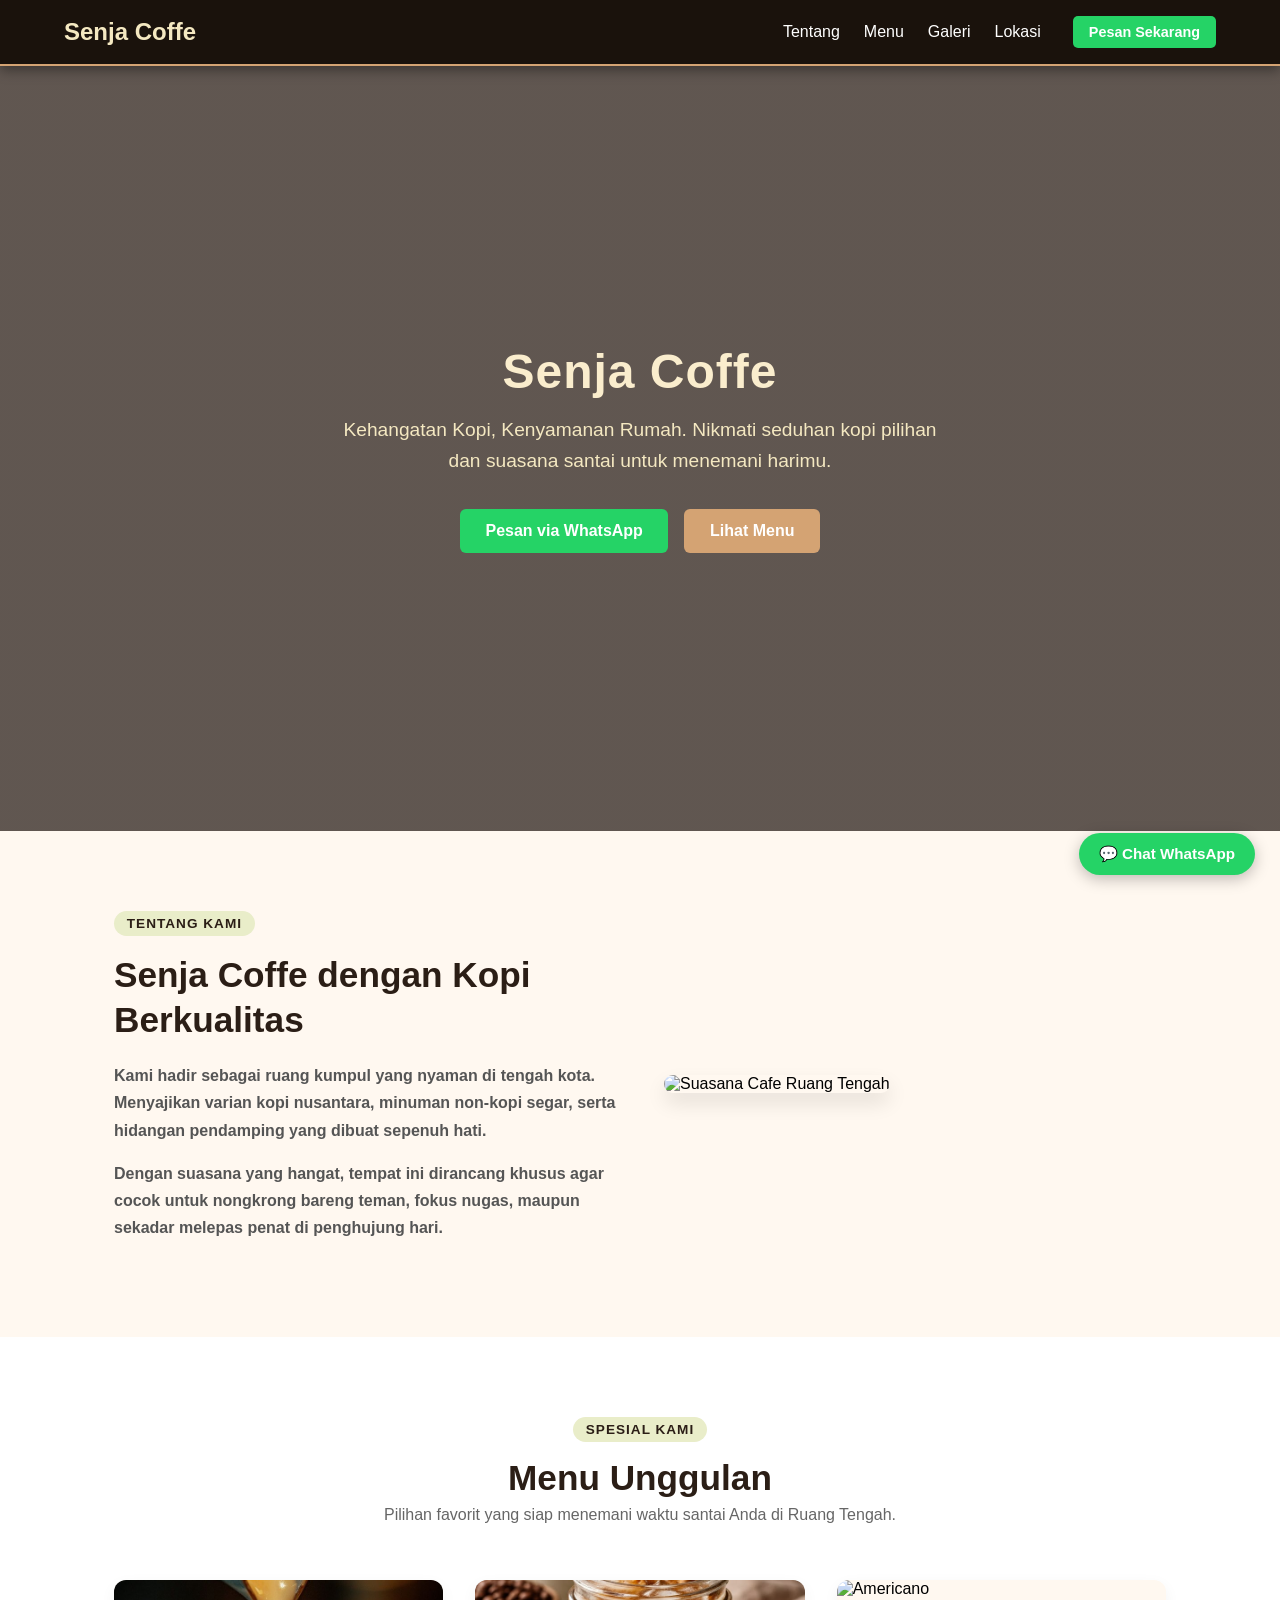
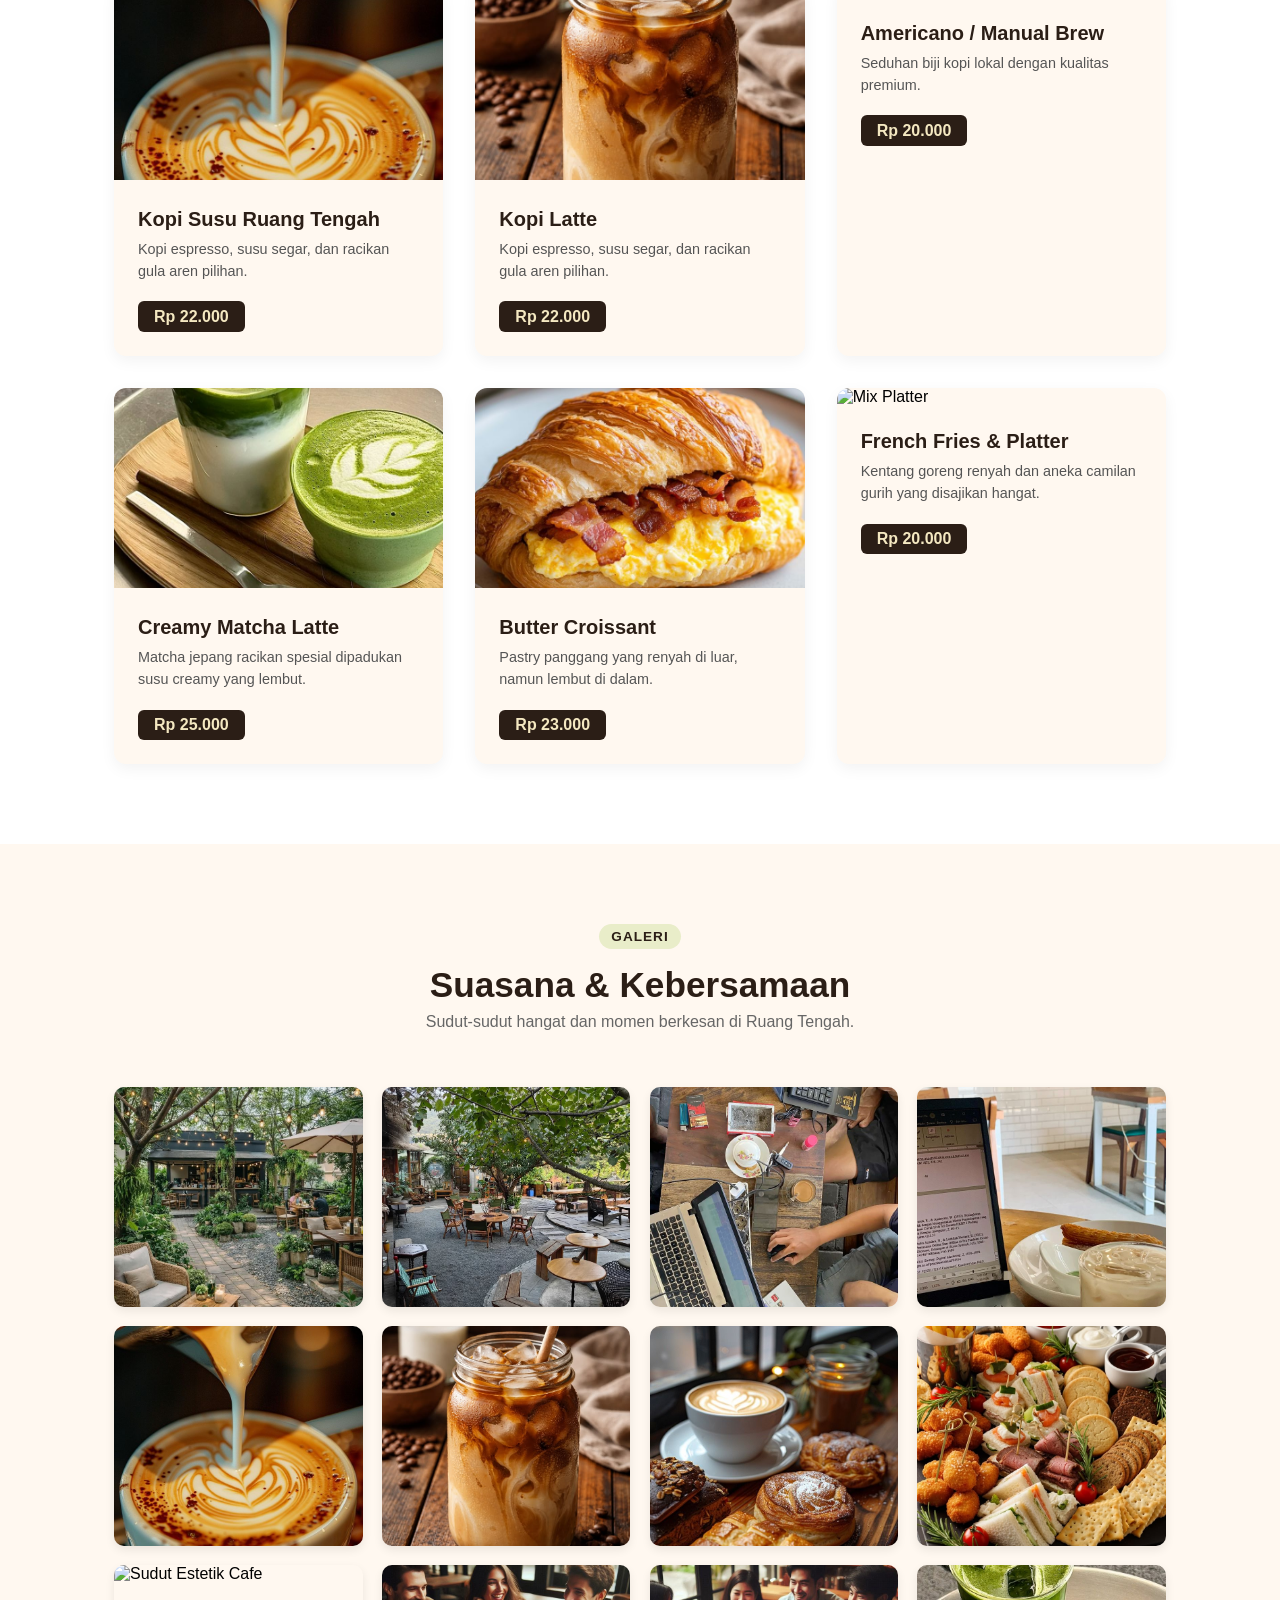
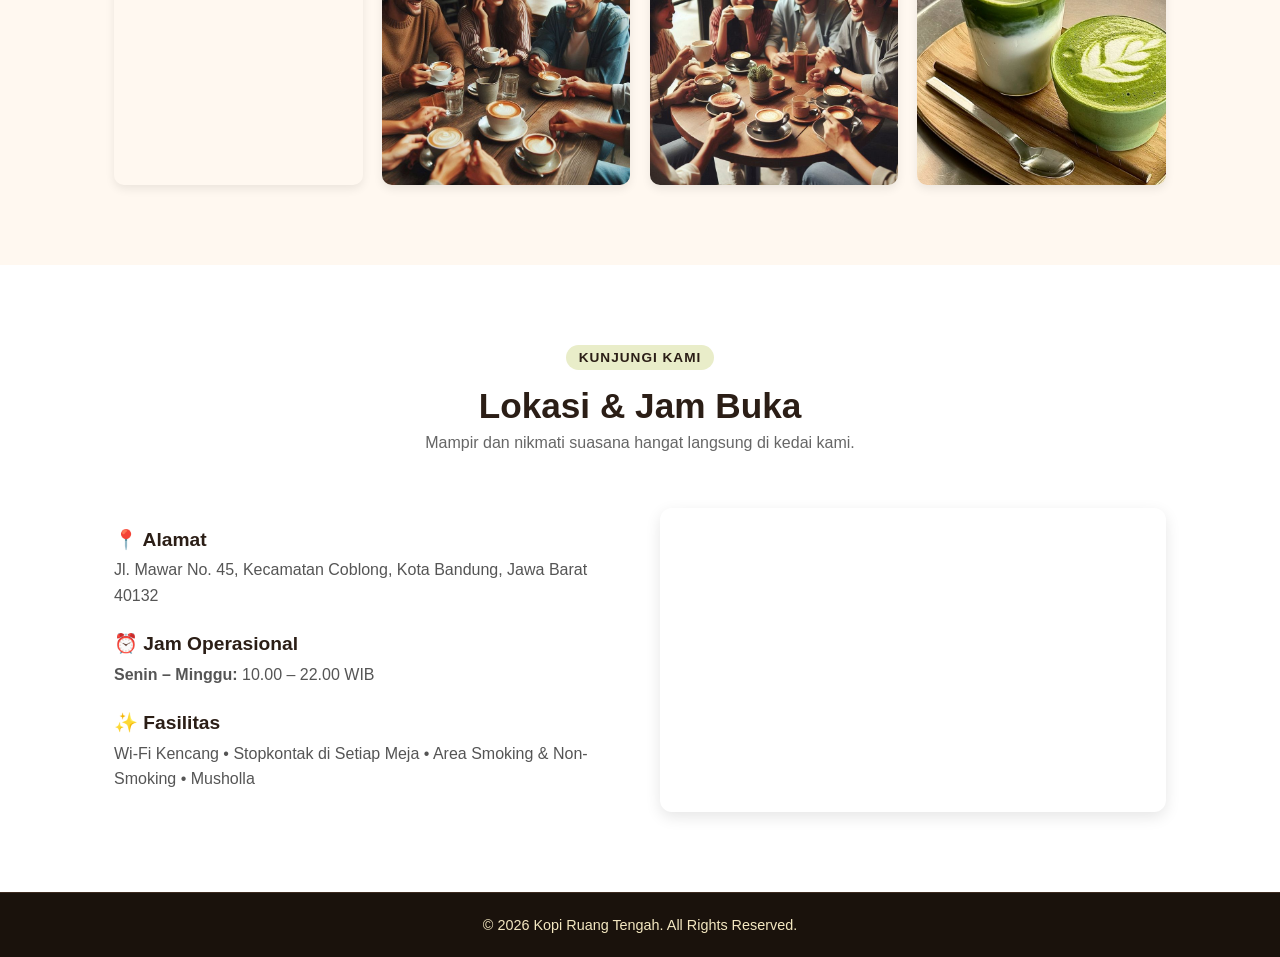
==== Documents/Ark.dev/paket-paket/paket bronze A/website coffe paket bronze/index.html @ f7f260b8 "menambahkan google nalitic" ====
<!DOCTYPE html>
<html lang="en">
<head>
    <meta charset="UTF-8">
    <meta name="viewport" content="width=device-width, initial-scale=1.0">
    <link rel="stylesheet" href="index.css">
    <!-- KODE DASHBOARD ANALITIK (Ditempel di sini) -->
     <script async src="https://www.googletagmanager.com/gtag/js?id=G-XXXXXXX"></script>
    <title>Document</title>
</head>
<body>
    <nav class="navbar">
  <div class="logo">Senja Coffe</div>

  <!-- Tombol Hamburger untuk HP -->
  <button class="menu-toggle" id="mobile-menu" aria-label="Toggle Menu">
    <span class="bar"></span>
    <span class="bar"></span>
    <span class="bar"></span>
  </button>

  <!-- Menu Navigasi + Tombol Pesan -->
  <div class="nav-menu">
    <ul class="nav-links">
      <li><a href="#about">Tentang</a></li>
      <li><a href="#menu">Menu</a></li>
      <li><a href="#galeri">Galeri</a></li>
      <li><a href="#lokasi">Lokasi</a></li>
    </ul>
    <a href="https://wa.me/6281234567890?text=Halo%20Ruang%20Tengah,%20saya%20mau%20pesan" class="btn-nav-order" target="_blank">Pesan Sekarang</a>
  </div>
</nav>

<!-- HERO SECTION -->
  <section class="hero">
    <div class="hero-content">
      <h1>Senja Coffe</h1>
      <p>Kehangatan Kopi, Kenyamanan Rumah. Nikmati seduhan kopi pilihan dan suasana santai untuk menemani harimu.</p>
      <div class="hero-buttons">
        <a href="https://wa.me/6281234567890?text=Halo%20Ruang%20Tengah,%20saya%20mau%20pesan/reservasi" class="btn btn-primary" target="_blank">Pesan via WhatsApp</a>
        <a href="#menu" class="btn btn-secondary">Lihat Menu</a>
      </div>
    </div>
  </section>
  <!-- hero section end -->

  <!-- TENTANG KAMI SECTION -->
  <section id="about" class="about-section">
    <div class="container">
      <div class="about-content">
        <div class="about-text">
          <span class="badge">Tentang Kami</span>
          <h2>Senja Coffe dengan Kopi Berkualitas</h2>
          <p>
            Kami hadir sebagai ruang kumpul yang nyaman di tengah kota. Menyajikan varian kopi nusantara, minuman non-kopi segar, serta hidangan pendamping yang dibuat sepenuh hati.
          </p>
          <p>
            Dengan suasana yang hangat, tempat ini dirancang khusus agar cocok untuk nongkrong bareng teman, fokus nugas, maupun sekadar melepas penat di penghujung hari.
          </p>
        </div>
        <div class="about-image">
          <img src="https://images.unsplash.com/photo-1554118811-1e0d58224f24?q=80&w=800&auto=format&fit=crop" alt="Suasana Cafe Ruang Tengah">
        </div>
      </div>
    </div>
  </section>
  <!-- tentag kami section end -->


  <!-- MENU UNGGULAN SECTION -->
  <section id="menu" class="menu-section">
    <div class="container">
      <div class="section-header">
        <span class="badge">Spesial Kami</span>
        <h2>Menu Unggulan</h2>
        <p>Pilihan favorit yang siap menemani waktu santai Anda di Ruang Tengah.</p>
      </div>
      
      <div class="menu-grid">
        <!-- Menu 1 -->
        <div class="menu-card">
          <img src="image/menu kopi gula aren (1).jpg" alt="Kopi Susu Aren">
          <div class="menu-info">
            <h3>Kopi Susu Ruang Tengah</h3>
            <p>Kopi espresso, susu segar, dan racikan gula aren pilihan.</p>
            <span class="price">Rp 22.000</span>
          </div>
        </div>
        <div class="menu-card">
          <!-- menu 5 -->
          <img src="image/menu kopi gula aren (2).jpg" alt="Kopi Susu Aren">
          <div class="menu-info">
            <h3>Kopi Latte</h3>
            <p>Kopi espresso, susu segar, dan racikan gula aren pilihan.</p>
            <span class="price">Rp 22.000</span>
          </div>
        </div>

        <!-- Menu 2 -->
        <div class="menu-card">
          <img src="https://images.unsplash.com/photo-1551030173-122aabc4489c?q=80&w=400&auto=format&fit=crop" alt="Americano">
          <div class="menu-info">
            <h3>Americano / Manual Brew</h3>
            <p>Seduhan biji kopi lokal dengan kualitas premium.</p>
            <span class="price">Rp 20.000</span>
          </div>
        </div>

        <!-- Menu 3 -->
        <div class="menu-card">
          <img src="image/matcha  _ matcha latte _ matcha aesthetic _ iced….jpg" alt="Matcha Latte">
          <div class="menu-info">
            <h3>Creamy Matcha Latte</h3>
            <p>Matcha jepang racikan spesial dipadukan susu creamy yang lembut.</p>
            <span class="price">Rp 25.000</span>
          </div>
        </div>

        <!-- Menu 4 -->
        <div class="menu-card">
          <img src="image/🥐 Croissant Breakfast Sandwich 🎨 A buttery….jpg" alt="Croissant">
          <div class="menu-info">
            <h3>Butter Croissant</h3>
            <p>Pastry panggang yang renyah di luar, namun lembut di dalam.</p>
            <span class="price">Rp 23.000</span>
          </div>
        </div>

        <!-- Menu 5 -->
        <div class="menu-card">
          <img src="https://images.unsplash.com/photo-1630384060421-cb20d0e0649d?q=80&w=400&auto=format&fit=crop" alt="Mix Platter">
          <div class="menu-info">
            <h3>French Fries & Platter</h3>
            <p>Kentang goreng renyah dan aneka camilan gurih yang disajikan hangat.</p>
            <span class="price">Rp 20.000</span>
          </div>
        </div>
      </div>
    </div>
     <!-- MENU UNGGULAN SECTION end-->
  </section>



  <!-- GALERI FOTO SECTION -->
  <section id="galeri" class="gallery-section">
    <div class="container">
      <div class="section-header">
        <span class="badge">Galeri</span>
        <h2>Suasana & Kebersamaan</h2>
        <p>Sudut-sudut hangat dan momen berkesan di Ruang Tengah.</p>
      </div>

     <div class="gallery-grid">
        <!-- Foto 1 -->
        <div class="gallery-item">
          <img src="image/area outdor.jpg" alt="Suasana Indoor Cafe">
          <div class="gallery-overlay"><span>Area Indoor</span></div>
        </div>
        <!-- Foto 2 -->
        <div class="gallery-item">
          <img src="image/area outgor 2.jpg" alt="Area Outdoor">
          <div class="gallery-overlay"><span>Area Outdoor</span></div>
        </div>
        <!-- Foto 3 -->
        <div class="gallery-item">
          <img src="image/area nugas 1 (1).jpg" alt="Area Kerja / Nugas">
          <div class="gallery-overlay"><span>Area Nugas</span></div>
        </div>
        <!-- Foto 4 -->
        <div class="gallery-item">
          <img src="image/area nugas 1 (2).jpg" alt="Area Nugas">
          <div class="gallery-overlay"><span>Area Nugas/span></div>
        </div>
        <!-- Foto 5 -->
        <div class="gallery-item">
          <img src="image/menu kopi gula aren (1).jpg" alt="Kopi Susu Aren">
          <div class="gallery-overlay"><span>Kopi Susu Aren</span></div>
        </div>
        <!-- Foto 6 -->
        <div class="gallery-item">
          <img src="image/menu kopi gula aren (2).jpg" alt="Matcha Latte">
          <div class="gallery-overlay"><span>Coffe Eskola </span></div>
        </div>
        <!-- Foto 7 -->
        <div class="gallery-item">
          <img src="image/freh pastry.jpg" alt="Croissant Pastry">
          <div class="gallery-overlay"><span>Fresh Pastry</span></div>
        </div>
        <!-- Foto 8 -->
        <div class="gallery-item">
          <img src="image/snack platter.jpg" alt="Snack Platter">
          <div class="gallery-overlay"><span>Snack Platter</span></div>
        </div>
        <!-- Foto 9 -->
        <div class="gallery-item">
          <img src="https://picsum.photos/id/225/500/500" alt="Sudut Estetik Cafe">
          <div class="gallery-overlay"><span>Sudut Estetik</span></div>
        </div>
        <!-- Foto 10 -->
        <div class="gallery-item">
          <img src="image/momen kebersamaan (1).jpg" alt="Pengunjung Cafe">
          <div class="gallery-overlay"><span>Momen Kebersamaan</span></div>
        </div>
        <!-- Foto 11 -->
        <div class="gallery-item">
          <img src="image/momen kebersamaan (2).jpg" alt="Pengunjung Cafe">
          <div class="gallery-overlay"><span>Momen Kebersamaan</span></div>
        </div>
        <div class="gallery-item">
          <img src="image/matcha  _ matcha latte _ matcha aesthetic _ iced….jpg" alt="Matcha latte">
          <div class="gallery-overlay"><span>Matcha Latte</span></div>
        </div>
      </div>
    </div>
  </section>



  <!-- lokasi -->
   <!-- LOKASI & OPERASIONAL SECTION -->
  <section id="lokasi" class="location-section">
    <div class="container">
      <div class="section-header">
        <span class="badge">Kunjungi Kami</span>
        <h2>Lokasi & Jam Buka</h2>
        <p>Mampir dan nikmati suasana hangat langsung di kedai kami.</p>
      </div>

      <div class="location-content">
        <!-- Informasi Alamat & Jam Buka -->
        <div class="location-info">
          <div class="info-item">
            <h3>📍 Alamat</h3>
            <p>Jl. Mawar No. 45, Kecamatan Coblong, Kota Bandung, Jawa Barat 40132</p>
          </div>
          <div class="info-item">
            <h3>⏰ Jam Operasional</h3>
            <p><strong>Senin – Minggu:</strong> 10.00 – 22.00 WIB</p>
          </div>
          <div class="info-item">
            <h3>✨ Fasilitas</h3>
            <p>Wi-Fi Kencang • Stopkontak di Setiap Meja • Area Smoking & Non-Smoking • Musholla</p>
          </div>
        </div>

        <!-- Peta Google Maps (Embed) -->
        <div class="location-map">
          <iframe 
            src="https://www.google.com/maps/embed?pb=!1m18!1m12!1m3!1d3960.9702202613295!2d107.6117583!3d-6.8929553!2m3!1f0!2f0!3f0!3m2!1i1024!2i768!4f13.1!3m3!1m2!1s0x2e68e6579f1f0a17%3A0x6b86e2467d013098!2sBandung%2C%20West%20Java!5e0!3m2!1sen!2sid!4v1700000000000!5m2!1sen!2sid" 
            width="100%" 
            height="300" 
            style="border:0; border-radius: 12px;" 
            allowfullscreen="" 
            loading="lazy" 
            referrerpolicy="no-referrer-when-downgrade">
          </iframe>
        </div>
      </div>
    </div>
  </section>

  <!-- FOOTER -->
  <footer class="footer">
    <div class="container">
      <p>&copy; 2026 Kopi Ruang Tengah. All Rights Reserved.</p>
    </div>
  </footer>

  <!-- TOMBOL WHATSAPP MELAYANG (Floating Button) -->
  <a href="https://wa.me/6281234567890?text=Halo%20Ruang%20Tengah,%20saya%20mau%20tanya/reservasi" class="wa-float" target="_blank" aria-label="Chat WhatsApp">
    💬 Chat WhatsApp
  </a>
  <!-- lokasi end -->
<script src="index.js"></script>
<!-- Google tag (gtag.js) -->
<script async src="https://www.googletagmanager.com/gtag/js?id=G-57YLE1JMXP"></script>
<script>
  window.dataLayer = window.dataLayer || [];
  function gtag(){dataLayer.push(arguments);}
  gtag('js', new Date());

  gtag('config', 'G-57YLE1JMXP');
</script></body>
</html>
---- Documents/Ark.dev/paket-paket/paket bronze A/website coffe paket bronze/index.css ----
* {
  margin: 0;
  padding: 0;
  box-sizing: border-box;
  font-family: 'Segoe UI', Tahoma, Geneva, Verdana, sans-serif;
}

/* ////////////////////NAVBAR DESKTOP//////////// */
.navbar {
  display: flex;
  justify-content: space-between;
  align-items: center;
  padding: 1rem 5%;
  background-color: #1a120c; /* Warna lebih gelap dari background hero agar tidak menyatu */
  position: sticky;
  top: 0;
  z-index: 100;
  border-bottom: 2px solid #d4a373; /* Garis pembatas emas/krem yang tegas */
  box-shadow: 0 4px 12px rgba(0, 0, 0, 0.4); /* Efek bayangan memisahkan navbar dari hero */
}

.logo {
  color: #f4e8c1;
  font-size: 1.5rem;
  font-weight: bold;
}

.nav-menu {
  display: flex;
  align-items: center;
  gap: 2rem;
}

.nav-links {
  display: flex;
  list-style: none;
  gap: 1.5rem;
}

.nav-links li a {
  color: #fff;
  text-decoration: none;
  transition: 0.3s;
}

.nav-links li a:hover {
  color: #d4a373;
}

/* Tombol Pesan Sekarang di Navbar */
.btn-nav-order {
  background-color: #25d366; /* Warna hijau WhatsApp */
  color: #fff;
  padding: 0.5rem 1rem;
  border-radius: 5px;
  text-decoration: none;
  font-weight: bold;
  font-size: 0.9rem;
  transition: 0.3s;
}

.btn-nav-order:hover {
  background-color: #1eb954;
}

/* Tombol Hamburger (Awalnya tersembunyi di Desktop) */
.menu-toggle {
  display: none;
  flex-direction: column;
  justify-content: space-between;
  width: 30px;
  height: 21px;
  background: transparent;
  border: none;
  cursor: pointer;
}

.menu-toggle .bar {
  height: 3px;
  width: 100%;
  background-color: #f4e8c1;
  border-radius: 10px;
}

/* RESPONSIVE LAYOUT (Tampilan HP / Bar Kecil) */
@media (max-width: 768px) {
  .menu-toggle {
    display: flex; /* Tampilkan tombol hamburger di HP */
  }

  .nav-menu {
    position: absolute;
    top: 100%;
    left: 0;
    width: 100%;
    background-color: #2b1e16;
    flex-direction: column;
    padding: 1.5rem 0;
    gap: 1.2rem;
    display: none; /* Disembunyikan sebelum di-klik */
    border-top: 1px solid #3d2b20;
  }

  /* Kelas aktif saat tombol hamburger di-klik */
  .nav-menu.active {
    display: flex;
  }

  .nav-links {
    flex-direction: column;
    align-items: center;
    gap: 1rem;
  }
}
/* navbar end//////////////////// */



/* /////////////////HERO SECTION */
.hero {
  background: linear-gradient(rgba(43, 30, 22, 0.75), rgba(43, 30, 22, 0.75)), 
              url('https://images.unsplash.com/photo-1501339847302-ac426a4a7cbb?q=80&w=1200&auto=format&fit=crop') center/cover no-repeat;
  height: 85vh;
  display: flex;
  justify-content: center;
  align-items: center;
  text-align: center;
  color: #fff;
  padding: 0 1.5rem;
}

.hero-content h1 {
  font-size: 3rem;
  margin-bottom: 1rem;
  color: #faedcd; /* Warna krem hangat */
  letter-spacing: 1px;
}

.hero-content p {
  font-size: 1.2rem;
  max-width: 600px;
  margin: 0 auto 2rem auto;
  color: #f4e8c1;
  line-height: 1.6;
}

.hero-buttons {
  display: flex;
  justify-content: center;
  gap: 1rem;
  flex-wrap: wrap;
}

/* STYLE TOMBOL HERO */
.btn {
  display: inline-block;
  padding: 0.8rem 1.6rem;
  border-radius: 6px;
  text-decoration: none;
  font-weight: bold;
  font-size: 1rem;
  transition: 0.3s;
}

.btn-primary {
  background-color: #25d366;
  color: #fff;
}

.btn-primary:hover {
  background-color: #1eb954;
  transform: translateY(-2px);
}

.btn-secondary {
  background-color: #d4a373;
  color: #fff;
}

.btn-secondary:hover {
  background-color: #bc8a5f;
  transform: translateY(-2px);
}

/* RESPONSIVE HERO DI HP */
@media (max-width: 768px) {
  .hero {
    height: 75vh;
  }
  
  .hero-content h1 {
    font-size: 2.1rem;
  }
  
  .hero-content p {
    font-size: 1rem;
  }

  .hero-buttons {
    flex-direction: column;
    gap: 0.8rem;
  }

  .btn {
    width: 100%;
  }
}
/* hero section */

/* CONTAINER UTAMA */
.container {
  max-width: 1100px;
  margin: 0 auto;
  padding: 0 1.5rem;
}

/* SECTION TENTANG KAMI */
.about-section {
  padding: 5rem 0;
  background-color: #fff8f0; /* Warna krem lembut/warm */
}

.about-content {
  display: flex;
  align-items: center;
  gap: 3rem;
}

.about-text {
  flex: 1;
}

.badge {
  display: inline-block;
  background-color: #e9edc9;
  color: #2b1e16;
  padding: 0.3rem 0.8rem;
  border-radius: 20px;
  font-size: 0.85rem;
  font-weight: bold;
  margin-bottom: 1rem;
  text-transform: uppercase;
  letter-spacing: 1px;
}

.about-text h2 {
  font-size: 2.2rem;
  color: #2b1e16;
  margin-bottom: 1.2rem;
  line-height: 1.3;
}

.about-text p {
  color: #555;
  font-size: 1rem;
  line-height: 1.7;
  margin-bottom: 1rem;
}

.about-image {
  flex: 1;
}

.about-image img {
  width: 100%;
  height: 350px;
  object-fit: cover;
  border-radius: 12px;
  box-shadow: 0 10px 20px rgba(0, 0, 0, 0.1);
}

/* RESPONSIVE DI HP */
@media (max-width: 768px) {
  .about-section {
    padding: 3rem 0;
  }

  .about-content {
    flex-direction: column;
    gap: 2rem;
  }

  .about-text h2 {
    font-size: 1.75rem;
  }

  .about-image img {
    height: 250px;
  }
}
/* HERO SECTION//////////////////// */


/* ////// tentnag */
/* CONTAINER UTAMA */
.container {
  max-width: 1100px;
  margin: 0 auto;
  padding: 0 1.5rem;
}

/* SECTION TENTANG KAMI */
.about-section {
  padding: 5rem 0;
  background-color: #fff8f0; /* Warna krem lembut/warm */
}

.about-content {
  display: flex;
  align-items: center;
  gap: 3rem;
}

.about-text {
  flex: 1;
}

.badge {
  display: inline-block;
  background-color: #e9edc9;
  color: #2b1e16;
  padding: 0.3rem 0.8rem;
  border-radius: 20px;
  font-size: 0.85rem;
  font-weight: bold;
  margin-bottom: 1rem;
  text-transform: uppercase;
  letter-spacing: 1px;
}

.about-text h2 {
  font-size: 2.2rem;
  color: #2b1e16;
  margin-bottom: 1.2rem;
  line-height: 1.3;
}

.about-text p {
  color: #555;
  font-size: 1rem;
  font-weight: 700;
  line-height: 1.7;
  margin-bottom: 1rem;
}

.about-image {
  flex: 1;
}

.about-image img {
  width: 100%;
  height: 350px;
  object-fit: cover;
  border-radius: 12px;
  box-shadow: 0 10px 20px rgba(0, 0, 0, 0.1);
}

/* RESPONSIVE DI HP */
@media (max-width: 768px) {
  .about-section {
    padding: 3rem 0;
  }

  .about-content {
    flex-direction: column;
    gap: 2rem;
  }

  .about-text h2 {
    font-size: 1.75rem;
  }

  .about-image img {
    height: 250px;
  }
}
/* ///////////tetang end */



/* SECTION MENU UNGGULAN */
.menu-section {
  padding: 5rem 0;
  background-color: #ffffff; /* Warna latar putih agar selang-seling dengan About Us */
}

.section-header {
  text-align: center;
  margin-bottom: 3.5rem;
}

.section-header h2 {
  font-size: 2.2rem;
  color: #2b1e16;
  margin-bottom: 0.5rem;
}

.section-header p {
  color: #666;
  font-size: 1rem;
}

/* KOTAK KARTU MENU (Grid Layout) */
.menu-grid {
  display: grid;
  grid-template-columns: repeat(auto-fit, minmax(280px, 1fr));
  gap: 2rem;
}

.menu-card {
  background-color: #fff8f0;
  border-radius: 12px;
  overflow: hidden; /* Agar sudut foto ikut melengkung sesuai border-radius */
  box-shadow: 0 5px 15px rgba(0,0,0,0.05);
  transition: transform 0.3s ease, box-shadow 0.3s ease;
}

.menu-card:hover {
  transform: translateY(-8px); /* Efek melayang saat disentuh/diarahkan kursor */
  box-shadow: 0 10px 25px rgba(0,0,0,0.15);
}

.menu-card img {
  width: 100%;
  height: 200px;
  object-fit: cover;
}

.menu-info {
  padding: 1.5rem;
}

.menu-info h3 {
  font-size: 1.25rem;
  color: #2b1e16;
  margin-bottom: 0.5rem;
}

.menu-info p {
  color: #555;
  font-size: 0.9rem;
  margin-bottom: 1.2rem;
  line-height: 1.5;
}

/* LABEL HARGA */
.price {
  display: inline-block;
  font-weight: bold;
  color: #f4e8c1;
  font-size: 1rem;
  background-color: #2b1e16; /* Label harga dengan warna kotak gelap */
  padding: 0.4rem 1rem;
  border-radius: 6px;
}



/* //// gallery foto */
/* SECTION GALERI FOTO */
.gallery-section {
  padding: 5rem 0;
  background-color: #fff8f0; /* Selang-seling warna krem lembut */
}

.gallery-grid {
  display: grid;
  grid-template-columns: repeat(auto-fit, minmax(200px, 1fr));
  gap: 1.2rem;
}

.gallery-item {
  position: relative;
  border-radius: 10px;
  overflow: hidden;
  height: 220px;
  box-shadow: 0 4px 10px rgba(0,0,0,0.08);
}

.gallery-item img {
  width: 100%;
  height: 100%;
  object-fit: cover;
  transition: transform 0.4s ease;
}

/* EFEK HOVER GAMBAR */
.gallery-overlay {
  position: absolute;
  top: 0;
  left: 0;
  width: 100%;
  height: 100%;
  background: rgba(43, 30, 22, 0.6); /* Transparansi warna gelap khas kopi */
  display: flex;
  justify-content: center;
  align-items: center;
  opacity: 0;
  transition: opacity 0.3s ease;
}

.gallery-overlay span {
  color: #faedcd;
  font-weight: bold;
  font-size: 1rem;
  padding: 0.5rem 1rem;
  border: 1px solid #d4a373;
  border-radius: 4px;
}

.gallery-item:hover img {
  transform: scale(1.1); /* Zoom in halus saat kursor mengarah ke foto */
}

.gallery-item:hover .gallery-overlay {
  opacity: 1; /* Tampilkan teks overlay */
}

/* RESPONSIVE GALERI DI HP */
@media (max-width: 768px) {
  .gallery-grid {
    grid-template-columns: repeat(2, 1fr); /* Tampil 2 kolom foto per baris di HP */
    gap: 0.8rem;
  }
  
  .gallery-item {
    height: 160px;
  }
}
/* /// gallery foto end*/



/* /////////lokasi */
/* SECTION LOKASI & OPERASIONAL */
.location-section {
  padding: 5rem 0;
  background-color: #ffffff;
}

.location-content {
  display: flex;
  gap: 2.5rem;
  align-items: center;
}

.location-info {
  flex: 1;
  display: flex;
  flex-direction: column;
  gap: 1.5rem;
}

.info-item h3 {
  color: #2b1e16;
  font-size: 1.2rem;
  margin-bottom: 0.4rem;
}

.info-item p {
  color: #555;
  line-height: 1.6;
}

.location-map {
  flex: 1;
  box-shadow: 0 5px 15px rgba(0,0,0,0.1);
  border-radius: 12px;
  overflow: hidden;
}

/* FOOTER */
.footer {
  background-color: #1a120c;
  color: #f4e8c1;
  text-align: center;
  padding: 1.5rem 0;
  font-size: 0.9rem;
  border-top: 1px solid #3d2b20;
}

/* TOMBOL WHATSAPP MELAYANG (Floating Action Button) */
.wa-float {
  position: fixed;
  bottom: 25px;
  right: 25px;
  background-color: #25d366;
  color: #fff;
  padding: 12px 20px;
  border-radius: 50px;
  text-decoration: none;
  font-weight: bold;
  font-size: 0.95rem;
  box-shadow: 0 4px 15px rgba(0, 0, 0, 0.25);
  z-index: 999;
  transition: all 0.3s ease;
}

.wa-float:hover {
  background-color: #1eb954;
  transform: translateY(-3px);
  box-shadow: 0 6px 20px rgba(0, 0, 0, 0.35);
}

/* RESPONSIVE LOKASI DI HP */
@media (max-width: 768px) {
  .location-content {
    flex-direction: column;
    gap: 2rem;
  }
  
  .wa-float {
    bottom: 15px;
    right: 15px;
    padding: 10px 16px;
    font-size: 0.85rem;
  }
}
/* ////////lokasi end */
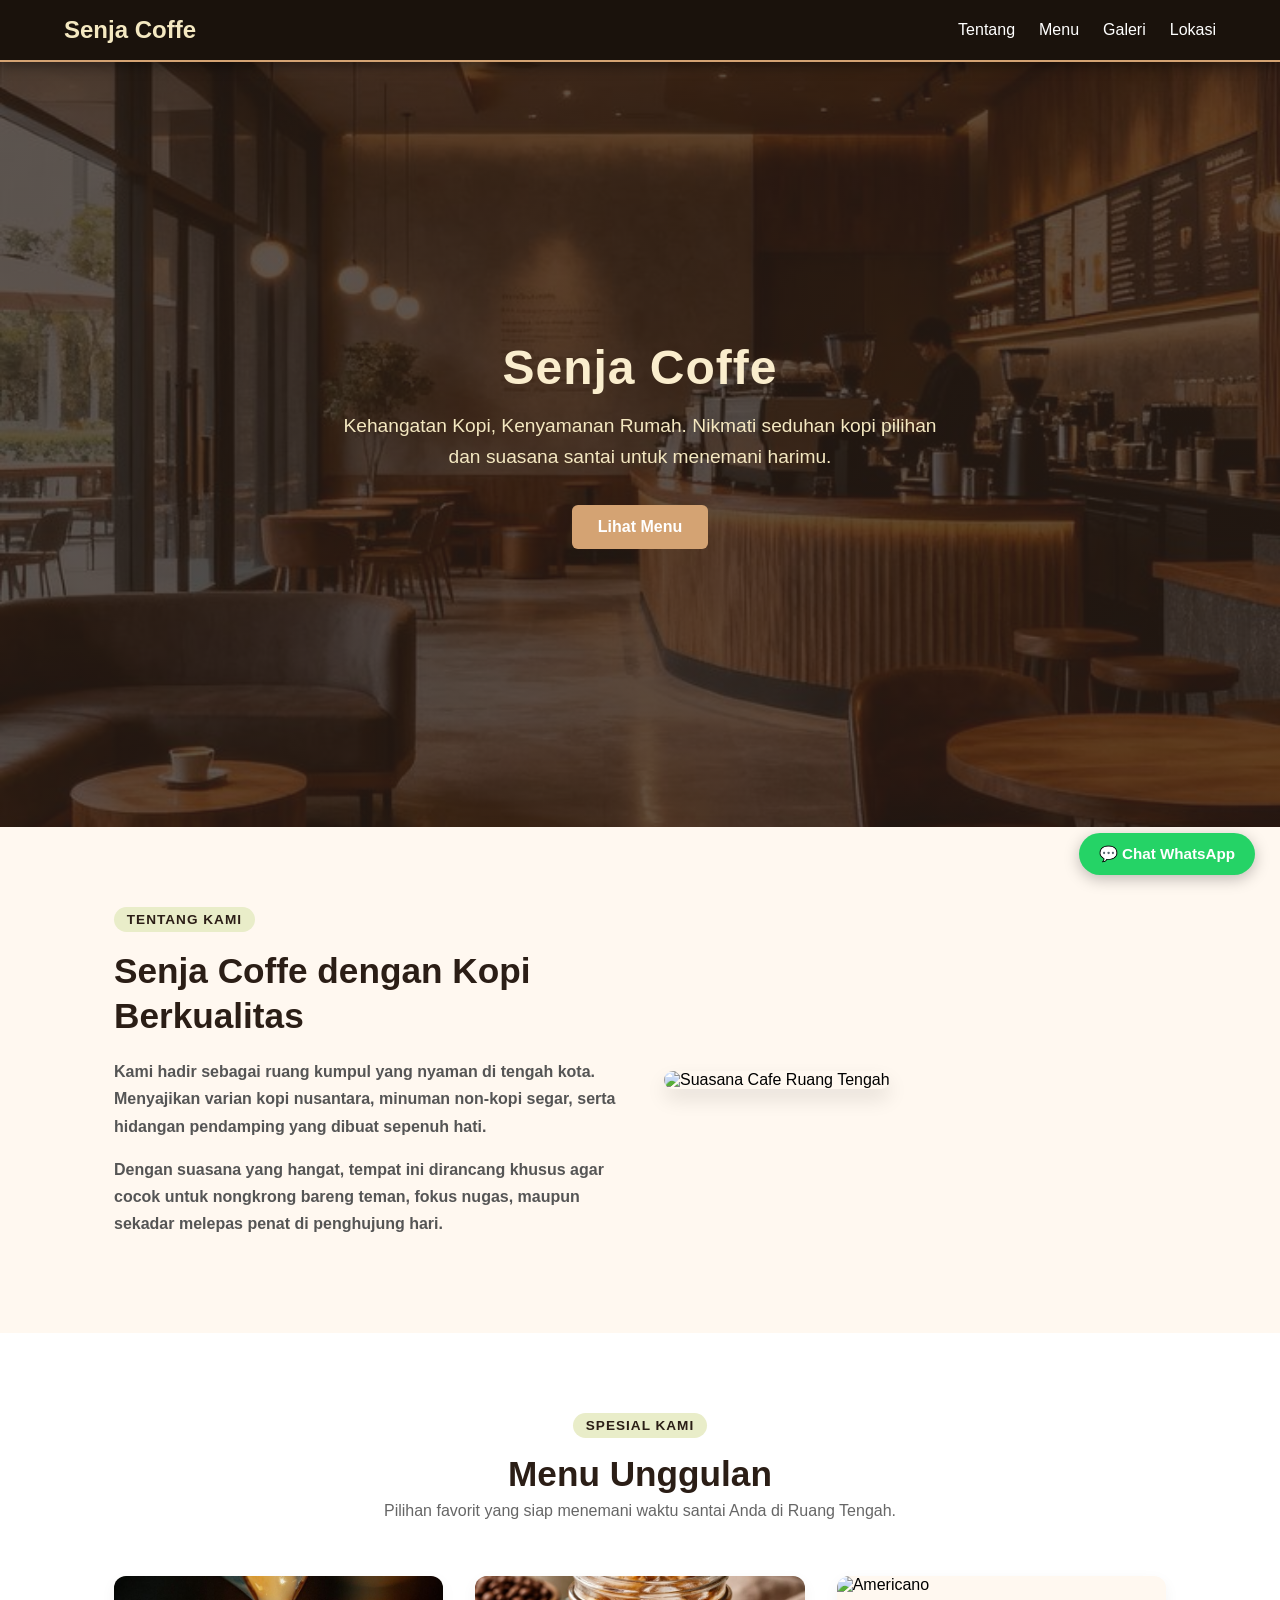
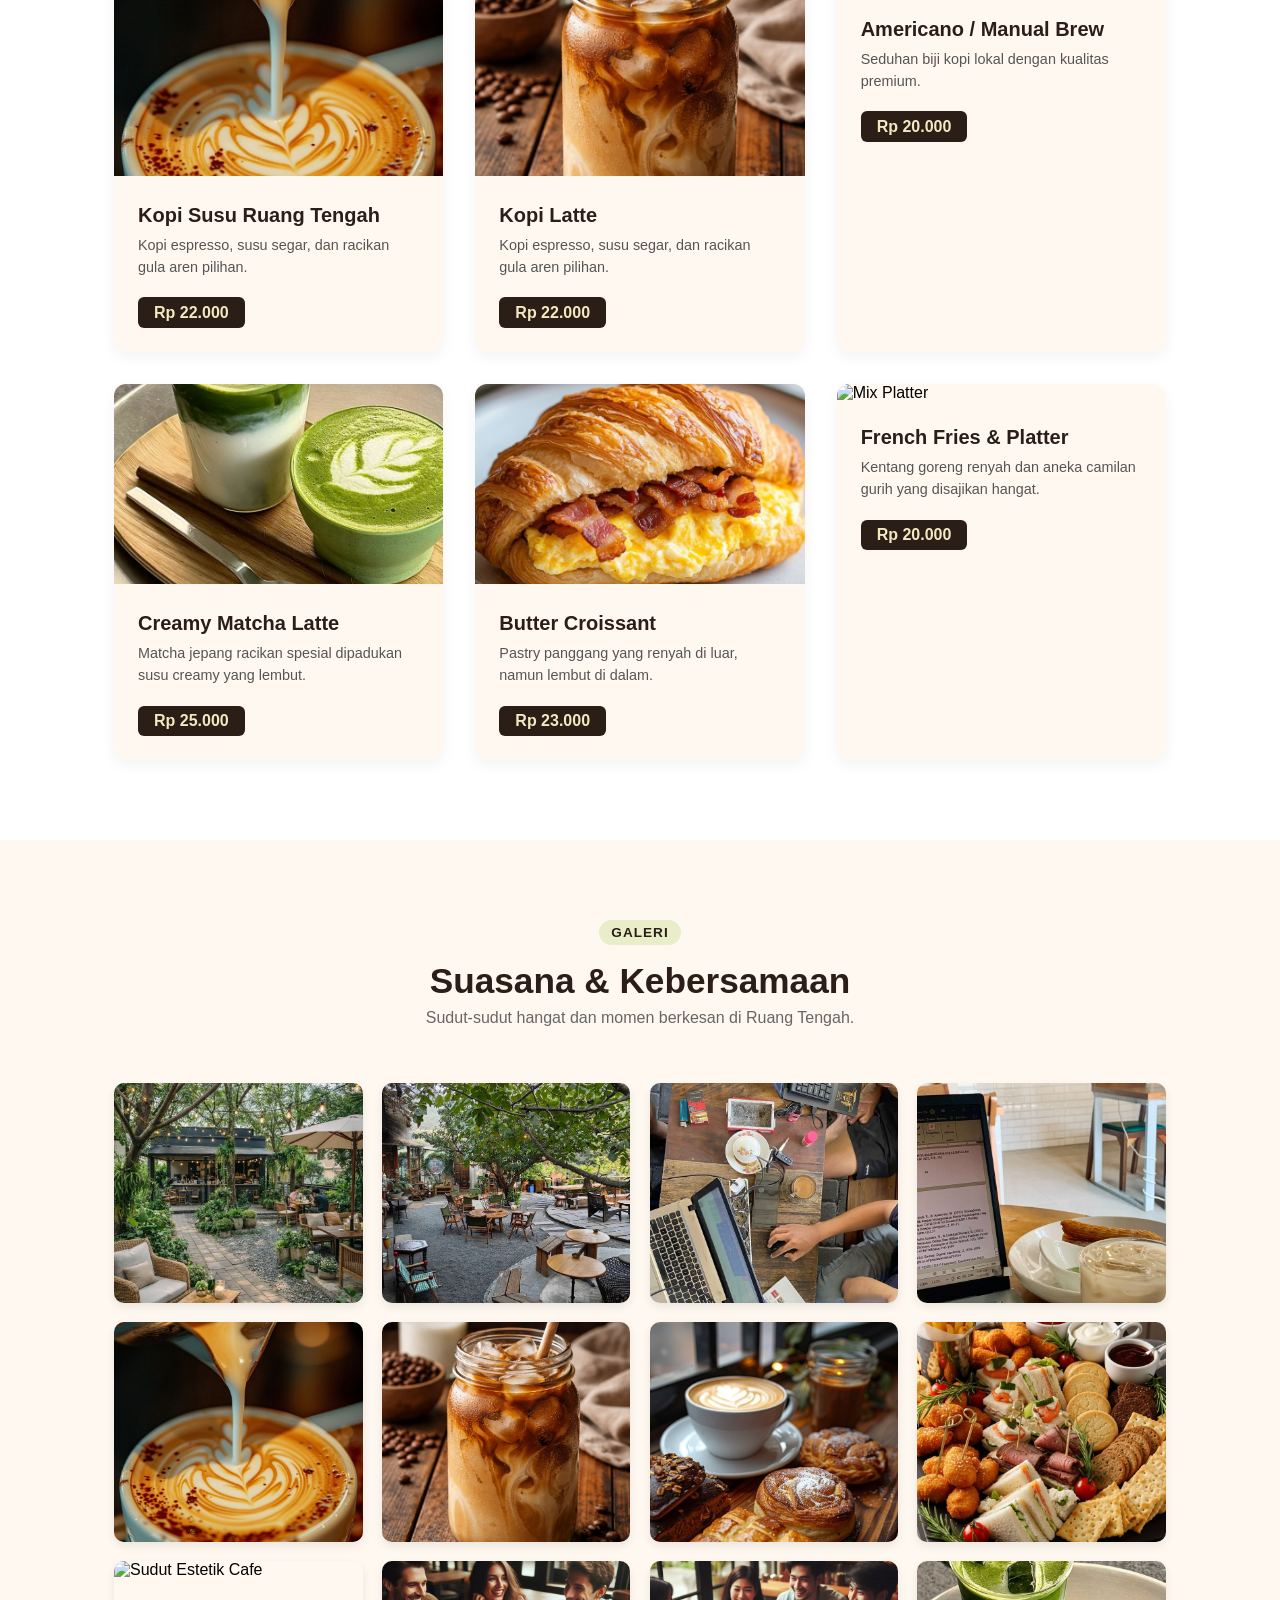
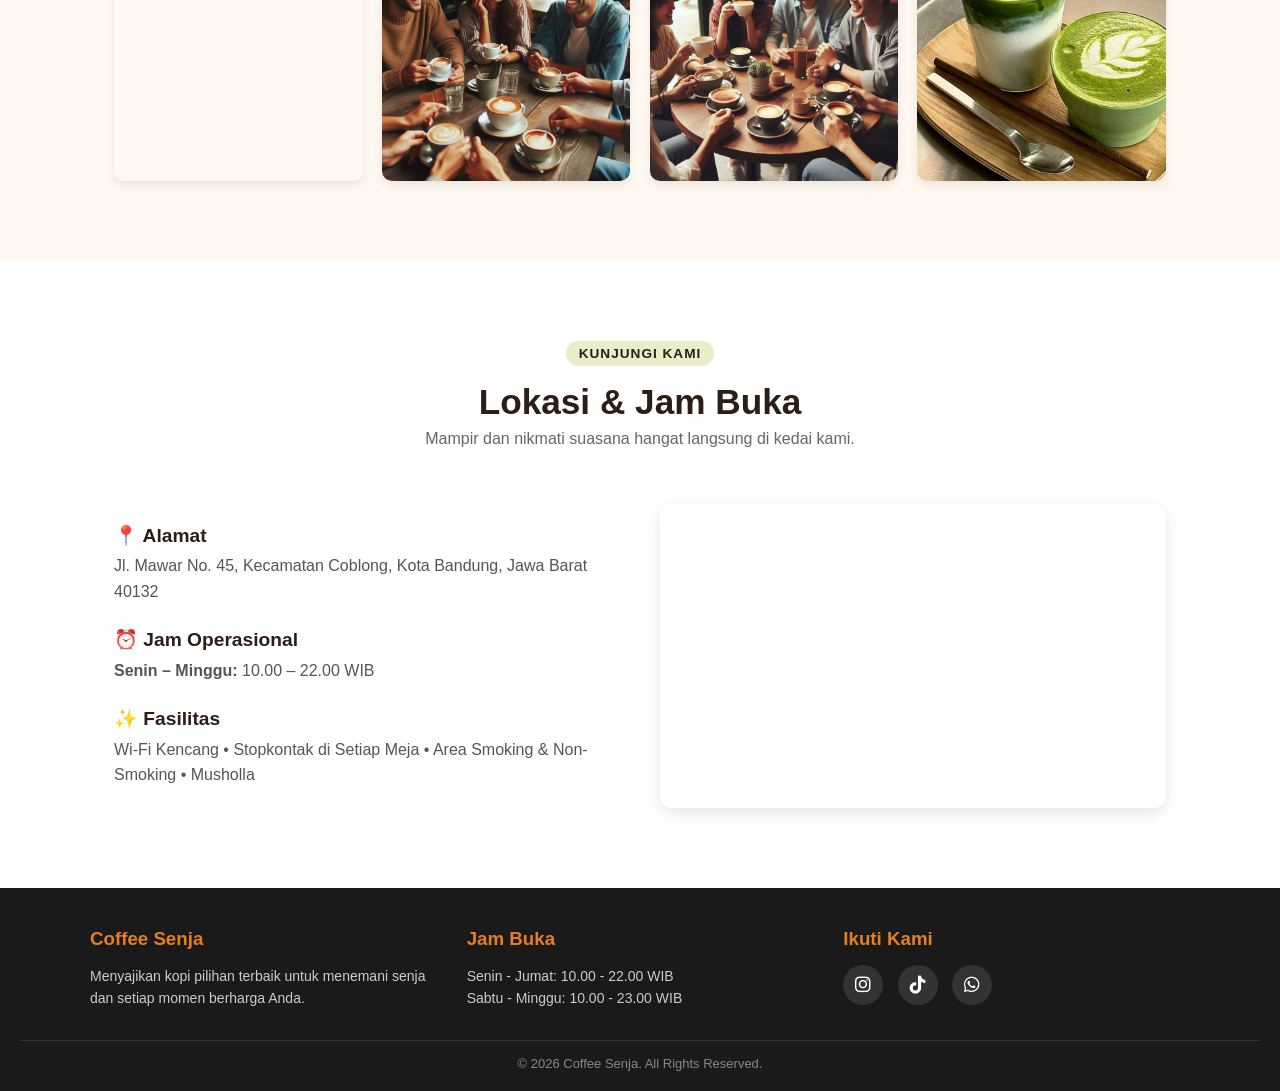
==== commit 56599f78: "Update ID Pengukuran Google Analytics ke G-BLSFJRQXXR" ====
--- a/Documents/Ark.dev/paket-paket/paket bronze A/website coffe paket bronze/index.html
+++ b/Documents/Ark.dev/paket-paket/paket bronze A/website coffe paket bronze/index.html
@@ -1,11 +1,21 @@
 <!DOCTYPE html>
 <html lang="en">
 <head>
+  <!-- Google tag (gtag.js) -->
+<script async src="https://www.googletagmanager.com/gtag/js?id=G-BLSFJRQXXR"></script>
+<script>
+  window.dataLayer = window.dataLayer || [];
+  function gtag(){dataLayer.push(arguments);}
+  gtag('js', new Date());
+
+  gtag('config', 'G-BLSFJRQXXR');
+</script>
+
     <meta charset="UTF-8">
     <meta name="viewport" content="width=device-width, initial-scale=1.0">
     <link rel="stylesheet" href="index.css">
+    <link rel="stylesheet" href="https://cdnjs.cloudflare.com/ajax/libs/font-awesome/6.5.1/css/all.min.css">
     <!-- KODE DASHBOARD ANALITIK (Ditempel di sini) -->
-     <script async src="https://www.googletagmanager.com/gtag/js?id=G-XXXXXXX"></script>
     <title>Document</title>
 </head>
 <body>
@@ -27,7 +37,6 @@
       <li><a href="#galeri">Galeri</a></li>
       <li><a href="#lokasi">Lokasi</a></li>
     </ul>
-    <a href="https://wa.me/6281234567890?text=Halo%20Ruang%20Tengah,%20saya%20mau%20pesan" class="btn-nav-order" target="_blank">Pesan Sekarang</a>
   </div>
 </nav>
 
@@ -37,7 +46,6 @@
       <h1>Senja Coffe</h1>
       <p>Kehangatan Kopi, Kenyamanan Rumah. Nikmati seduhan kopi pilihan dan suasana santai untuk menemani harimu.</p>
       <div class="hero-buttons">
-        <a href="https://wa.me/6281234567890?text=Halo%20Ruang%20Tengah,%20saya%20mau%20pesan/reservasi" class="btn btn-primary" target="_blank">Pesan via WhatsApp</a>
         <a href="#menu" class="btn btn-secondary">Lihat Menu</a>
       </div>
     </div>
@@ -260,12 +268,43 @@
     </div>
   </section>
 
-  <!-- FOOTER -->
-  <footer class="footer">
-    <div class="container">
-      <p>&copy; 2026 Kopi Ruang Tengah. All Rights Reserved.</p>
-    </div>
-  </footer>
+
+
+  <!-- footer -->
+ <footer class="main-footer">
+  <div class="footer-container">
+    
+    <!-- Kolom 1: Profil Cafe -->
+    <div class="footer-box">
+      <h3>Coffee Senja</h3>
+      <p>Menyajikan kopi pilihan terbaik untuk menemani senja dan setiap momen berharga Anda.</p>
+    </div>
+
+    <!-- Kolom 2: Jam Operasional -->
+    <div class="footer-box">
+      <h3>Jam Buka</h3>
+      <p>Senin - Jumat: 10.00 - 22.00 WIB</p>
+      <p>Sabtu - Minggu: 10.00 - 23.00 WIB</p>
+    </div>
+
+    <!-- Kolom 3: Media Sosial -->
+    <div class="footer-box">
+      <h3>Ikuti Kami</h3>
+      <div class="social-links">
+       <a href="https://instagram.com/namacafeanda" target="_blank" aria-label="Instagram"><i class="fa-brands fa-instagram"></i></a>
+    <a href="https://tiktok.com/@namacafeanda" target="_blank" aria-label="TikTok"><i class="fa-brands fa-tiktok"></i></a>
+    <a href="https://wa.me/6281234567890" target="_blank" aria-label="WhatsApp"><i class="fa-brands fa-whatsapp"></i></a>
+      </div>
+    </div>
+
+  </div>
+
+  <!-- Hak Cipta -->
+  <div class="footer-bottom">
+    <p>&copy; 2026 Coffee Senja. All Rights Reserved.</p>
+  </div>
+</footer>
+<!-- footer end -->
 
   <!-- TOMBOL WHATSAPP MELAYANG (Floating Button) -->
   <a href="https://wa.me/6281234567890?text=Halo%20Ruang%20Tengah,%20saya%20mau%20tanya/reservasi" class="wa-float" target="_blank" aria-label="Chat WhatsApp">
@@ -273,13 +312,6 @@
   </a>
   <!-- lokasi end -->
 <script src="index.js"></script>
-<!-- Google tag (gtag.js) -->
-<script async src="https://www.googletagmanager.com/gtag/js?id=G-57YLE1JMXP"></script>
-<script>
-  window.dataLayer = window.dataLayer || [];
-  function gtag(){dataLayer.push(arguments);}
-  gtag('js', new Date());
-
-  gtag('config', 'G-57YLE1JMXP');
-</script></body>
+
+</body>
 </html>
--- a/Documents/Ark.dev/paket-paket/paket bronze A/website coffe paket bronze/index.css
+++ b/Documents/Ark.dev/paket-paket/paket bronze A/website coffe paket bronze/index.css
@@ -47,21 +47,7 @@
   color: #d4a373;
 }
 
-/* Tombol Pesan Sekarang di Navbar */
-.btn-nav-order {
-  background-color: #25d366; /* Warna hijau WhatsApp */
-  color: #fff;
-  padding: 0.5rem 1rem;
-  border-radius: 5px;
-  text-decoration: none;
-  font-weight: bold;
-  font-size: 0.9rem;
-  transition: 0.3s;
-}
-
-.btn-nav-order:hover {
-  background-color: #1eb954;
-}
+
 
 /* Tombol Hamburger (Awalnya tersembunyi di Desktop) */
 .menu-toggle {
@@ -119,7 +105,7 @@
 /* /////////////////HERO SECTION */
 .hero {
   background: linear-gradient(rgba(43, 30, 22, 0.75), rgba(43, 30, 22, 0.75)), 
-              url('https://images.unsplash.com/photo-1501339847302-ac426a4a7cbb?q=80&w=1200&auto=format&fit=crop') center/cover no-repeat;
+              url('image/halaman\ utama\ .jpg') center/cover no-repeat;
   height: 85vh;
   display: flex;
   justify-content: center;
@@ -616,4 +602,71 @@
     font-size: 0.85rem;
   }
 }
-/* ////////lokasi end */+/* ////////lokasi end */
+
+
+
+/* ////// footer */
+/* Styling Footer */
+.main-footer {
+  background-color: #1a1a1a;
+  color: #ffffff;
+  padding: 40px 20px 20px 20px;
+  font-family: Arial, sans-serif;
+}
+
+.footer-container {
+  max-width: 1100px;
+  margin: 0 auto;
+  display: flex;
+  flex-wrap: wrap;
+  justify-content: space-between;
+  gap: 30px;
+}
+
+.footer-box {
+  flex: 1;
+  min-width: 250px;
+}
+
+.footer-box h3 {
+  color: #e67e22; /* Warna aksen/oranye senja */
+  margin-bottom: 15px;
+}
+
+.footer-box p {
+  color: #cccccc;
+  line-height: 1.6;
+  font-size: 14px;
+}
+
+/* Link Sosial Media */
+/* Styling Ikon Sosial Media */
+.social-links a {
+  display: inline-flex;
+  align-items: center;
+  justify-content: center;
+  width: 40px;
+  height: 40px;
+  border-radius: 50%; /* Membuat tombol lingkaran */
+  background-color: #333333;
+  color: #ffffff;
+  font-size: 18px; /* Ukuran ikon */
+  margin-right: 10px;
+  text-decoration: none;
+  transition: all 0.3s ease;
+}
+
+.social-links a:hover {
+  background-color: #e67e22; /* Warna berubah oranye saat di-hover */
+  transform: translateY(-3px); /* Efek terangkat sedikit */
+}
+
+.footer-bottom {
+  text-align: center;
+  border-top: 1px solid #333333;
+  margin-top: 30px;
+  padding-top: 15px;
+  font-size: 13px;
+  color: #888888;
+}
